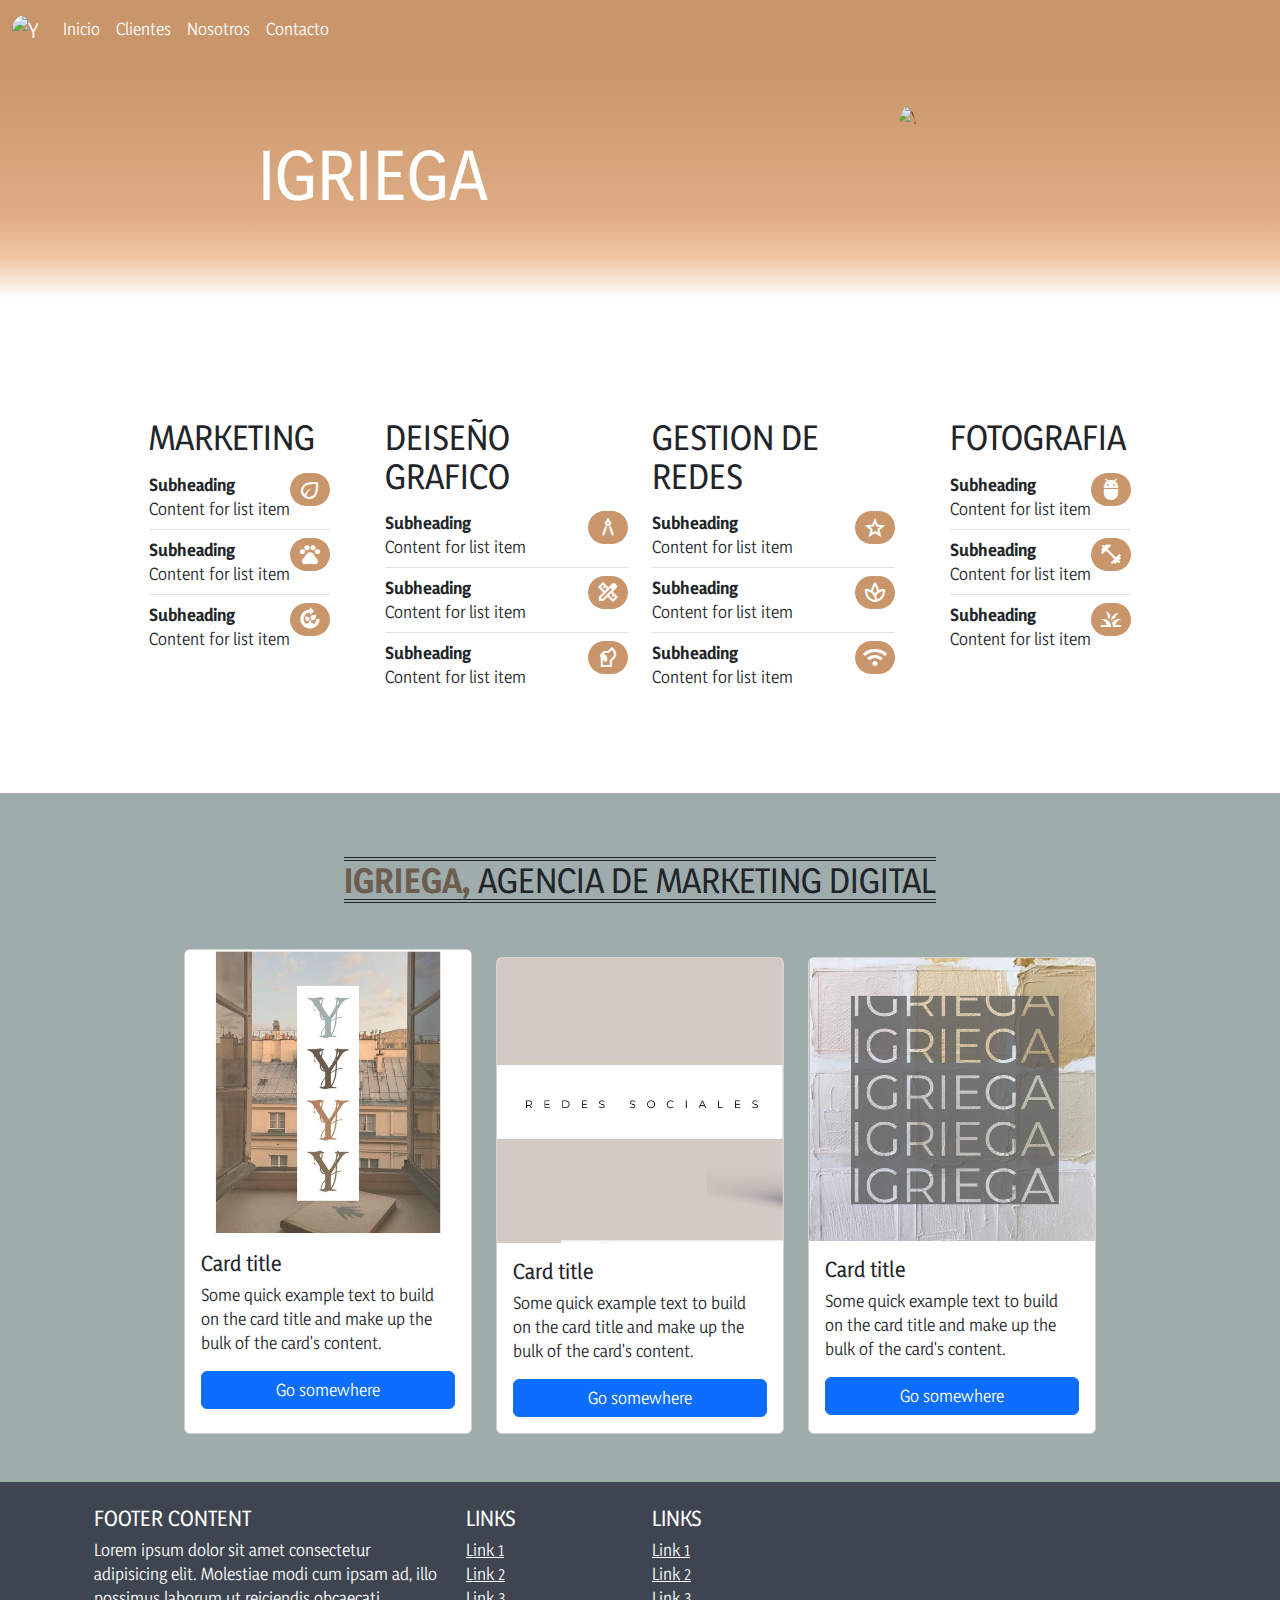
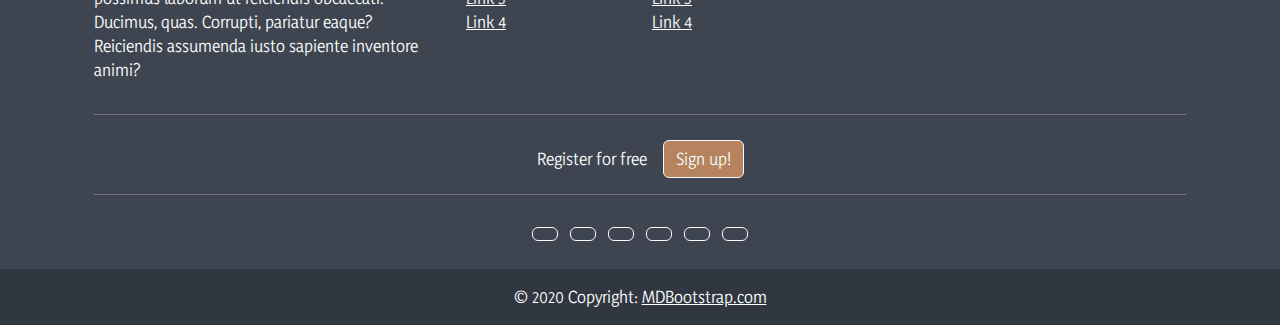
==== index.html @ b1c91dcb "wqeq" ====
<!doctype html>
<html lang="en">

<head>
  <meta charset="utf-8">
  <meta name="viewport" content="width=device-width, initial-scale=1">
  <link rel="stylesheet" href="./initialize.css">
  <link rel="stylesheet" href="./lib/bootstrap/css/bootstrap.min.css">
  <link rel="stylesheet" href="./styleDefine.css">
  <link rel="stylesheet" href="./indexStyle.css">
  <link rel="stylesheet"
    href="https://fonts.googleapis.com/css2?family=Material+Symbols+Outlined:opsz,wght,FILL,GRAD@20..48,100..700,0..1,-50..200" />
  <title>IGRIEGA</title>
</head>

<body>
  <header class="sticky-top">
    <nav class="navbar navbar-expand-lg bg-body-tertiary">
      <div class="container-fluid">
        <a class="navbar-brand" href="#">
          <img src="./assets/Logo.jpg" class="logotipo rounded-circle" alt="Y">
        </a>
        <button class="navbar-toggler" type="button" data-bs-toggle="collapse" data-bs-target="#navbarNavAltMarkup"
          aria-controls="navbarNavAltMarkup" aria-expanded="false" aria-label="Toggle navigation">
          <span class="navbar-toggler-icon"></span>
        </button>
        <div class="collapse navbar-collapse" id="navbarNavAltMarkup">
          <div class="navbar-nav">
            <a class="nav-link active" aria-current="page" href="#">Inicio</a>
            <a class="nav-link" href="index.html">Clientes</a>
            <a class="nav-link" href="#">Nosotros</a>
            <a class="nav-link" href="#">Contacto</a>
          </div>
        </div>
      </div>
    </nav>
  </header>
  <!-- 1RO -->
  <section>
    <div class="container-fluid presentacion">
      <div class="container p-5">
        <div class="row align-items-center">
          <div class="col-xl-6 col-xs-12 d-flex justify-content-center">
            <H1>IGRIEGA</H1>
          </div>
          <div class="col-xl-6 d-none d-xl-flex justify-content-center">
            <img src="./assets/Logo.jpg" class="logoPresentacion rounded-circle" alt="Y">
          </div>
        </div>
      </div>
    </div>
  </section>
  <!-- 2DO -->
  <section class="mt-5">
    <div class="container-fluid">
      <div class="container p-5">
        <div class="row">
          <div class="col-xl-3 col-md-6 col-sm-12 d-flex justify-content-center">
            <div class="row">
              <div class=" col-12 mt-4">
                <H2>MARKETING</H2>
                <ol class="list-group list-group-flush">
                  <li class="list-group-item d-flex justify-content-between align-items-start">
                    <div class=" ">
                      <div class="fw-bold">Subheading</div>
                      Content for list item
                    </div>
                    <span class="badge rounded-pill"><span class="material-symbols-outlined">
                        eco
                      </span></span>
                  </li>
                  <li class="list-group-item d-flex justify-content-between align-items-start">
                    <div class=" ">
                      <div class="fw-bold">Subheading</div>
                      Content for list item
                    </div>
                    <span class="badge rounded-pill"><span class="material-symbols-outlined">
                        pets
                      </span></span>
                  </li>
                  <li class="list-group-item d-flex justify-content-between align-items-start">
                    <div class=" ">
                      <div class="fw-bold">Subheading</div>
                      Content for list item
                    </div>
                    <span class="badge rounded-pill"><span class="material-symbols-outlined">
                        compost
                      </span></span>
                  </li>
                </ol>
              </div>
            </div>


          </div>
          <div class="col-xl-3 col-md-6 col-sm-12 d-flex justify-content-center">
            <div class="row">
              <div class=" col-12 mt-4">
                <H2>DEISEÑO GRAFICO</H2>
                <ol class="list-group list-group-flush">
                  <li class="list-group-item d-flex justify-content-between align-items-start">
                    <div class=" ">
                      <div class="fw-bold">Subheading</div>
                      Content for list item
                    </div>
                    <span class="badge rounded-pill"><span class="material-symbols-outlined">
                        architecture
                      </span></span>

                  </li>
                  <li class="list-group-item d-flex justify-content-between align-items-start">
                    <div class=" ">
                      <div class="fw-bold">Subheading</div>
                      Content for list item
                    </div>
                    <span class="badge rounded-pill"><span class="material-symbols-outlined">
                        design_services
                      </span></span>
                  </li>
                  <li class="list-group-item d-flex justify-content-between align-items-start">
                    <div class=" ">
                      <div class="fw-bold">Subheading</div>
                      Content for list item
                    </div>
                    <span class="badge rounded-pill"><span class="material-symbols-outlined">
                        sound_detection_dog_barking
                      </span></span>
                  </li>
                </ol>
              </div>
            </div>
          </div>
          <div class="col-xl-3 col-md-6 col-sm-12 d-flex justify-content-center">
            <div class="row">
              <div class=" col-12 mt-4">
                <H2>GESTION DE REDES</H2>
                <ol class="list-group list-group-flush">
                  <li class="list-group-item d-flex justify-content-between align-items-start">
                    <div class=" ">
                      <div class="fw-bold">Subheading</div>
                      Content for list item
                    </div>
                    <span class="badge rounded-pill"><span class="material-symbols-outlined">
                        star
                      </span></span>
                  </li>
                  <li class="list-group-item d-flex justify-content-between align-items-start">
                    <div class=" ">
                      <div class="fw-bold">Subheading</div>
                      Content for list item
                    </div>
                    <span class="badge rounded-pill"><span class="material-symbols-outlined">
                        spa
                      </span></span>
                  </li>
                  <li class="list-group-item d-flex justify-content-between align-items-start">
                    <div class=" ">
                      <div class="fw-bold">Subheading</div>
                      Content for list item
                    </div>
                    <span class="badge rounded-pill"><span class="material-symbols-outlined">
                        wifi
                      </span></span>
                  </li>
                </ol>
              </div>
            </div>
          </div>
          <div class="col-xl-3 col-md-6 col-sm-12 d-flex justify-content-center">
            <div class="row">
              <div class=" col-12 mt-4">
                <H2>FOTOGRAFIA</H2>
                <ol class="list-group list-group-flush">
                  <li class="list-group-item d-flex justify-content-between align-items-start">
                    <div class=" ">
                      <div class="fw-bold">Subheading</div>
                      Content for list item
                    </div>
                    <span class="badge rounded-pill"><span class="material-symbols-outlined">
                        adb
                      </span></span>
                  </li>
                  <li class="list-group-item d-flex justify-content-between align-items-start">
                    <div class=" ">
                      <div class="fw-bold">Subheading</div>
                      Content for list item
                    </div>
                    <span class="badge rounded-pill"><span class="material-symbols-outlined">
                        fitness_center
                      </span></span>
                  </li>
                  <li class="list-group-item d-flex justify-content-between align-items-start">
                    <div class=" ">
                      <div class="fw-bold">Subheading</div>
                      Content for list item
                    </div>
                    <span class="badge rounded-pill"><span class="material-symbols-outlined">
                        grass
                      </span></span>
                  </li>
                </ol>
              </div>
            </div>
          </div>
        </div>
      </div>
    </div>
  </section>
  <!-- 3RO -->
  <section>
    <div class="container-fluid datos mt-5">
      <div class="container p-5">
        <div class="row align-items-center">
          <div class="p-3 subTitulo">
            <div class="row">
              <div class="col-xl-12 d-flex justify-content-center">
                <h2><span style="color: #6d5d50; font-weight:bolder">IGRIEGA, </span> AGENCIA DE MARKETING DIGITAL</h2>
              </div>
            </div>
          </div>
          <div class="col-12 d-flex justify-content-center">
            <div class="row">
              <div class="col-xl-4 col-sm-6 col-xs-12 d-flex justify-content-center">
                <div class="card" style="width: 18rem;">
                  <img src="./assets/img1.jpeg" class="card-img-top" alt="...">
                  <div class="card-body">
                    <h5 class="card-title">Card title</h5>
                    <p class="card-text">Some quick example text to build on the card title and make up the bulk of the card's content.</p>
                    <a href="#" class="btn btn-primary d-block">Go somewhere</a>
                  </div>
                </div>
              </div>
  
              <div class="col-xl-4 col-sm-6 col-xs-12 mt-2 d-flex justify-content-center">
                <div class="card" style="width: 18rem;">
                  <img src="./assets/img2.jpeg" class="card-img-top" alt="...">
                  <div class="card-body">
                    <h5 class="card-title">Card title</h5>
                    <p class="card-text">Some quick example text to build on the card title and make up the bulk of the card's content.</p>
                    <a href="#" class="btn btn-primary d-block">Go somewhere</a>
                  </div>
                </div>
              </div>
  
              <div class="col-xl-4 col-sm-6 col-xs-12 mt-2 d-flex justify-content-center">
                <div class="card" style="width: 18rem;">
                  <img src="./assets/img3.jpeg" class="card-img-top" alt="...">
                  <div class="card-body">
                    <h5 class="card-title">Card title</h5>
                    <p class="card-text">Some quick example text to build on the card title and make up the bulk of the card's content.</p>
                    <a href="#" class="btn btn-primary d-block">Go somewhere</a>
                  </div>
                </div>
              </div>
            </div>
          </div>
        </div>
      </div>
    </div>
  </section>
  <footer
          class="text-center text-lg-start text-white"
          style="background-color: #3e4551"
          >
    <!-- Grid container -->
    <div class="container p-4 pb-0">
      <!-- Section: Links -->
      <section class="">
        <!--Grid row-->
        <div class="row">
          <!--Grid column-->
          <div class="col-lg-4 col-md-6 mb-4 mb-md-0">
            <h5 class="text-uppercase">FOOTER CONTENT</h5>

            <p>
              Lorem ipsum dolor sit amet consectetur adipisicing elit.
              Molestiae modi cum ipsam ad, illo possimus laborum ut
              reiciendis obcaecati. Ducimus, quas. Corrupti, pariatur eaque?
              Reiciendis assumenda iusto sapiente inventore animi?
            </p>
          </div>

          <!--Grid column-->
          <div class="col-lg-2 col-md-6 mb-4 mb-md-0">
            <h5 class="text-uppercase">Links</h5>

            <ul class="list-unstyled mb-0">
              <li>
                <a href="#!" class="text-white">Link 1</a>
              </li>
              <li>
                <a href="#!" class="text-white">Link 2</a>
              </li>
              <li>
                <a href="#!" class="text-white">Link 3</a>
              </li>
              <li>
                <a href="#!" class="text-white">Link 4</a>
              </li>
            </ul>
          </div>
          <!--Grid column-->

          <!--Grid column-->
          <div class="col-lg-2 col-md-6 mb-4 mb-md-0">
            <h5 class="text-uppercase">Links</h5>

            <ul class="list-unstyled mb-0">
              <li>
                <a href="#!" class="text-white">Link 1</a>
              </li>
              <li>
                <a href="#!" class="text-white">Link 2</a>
              </li>
              <li>
                <a href="#!" class="text-white">Link 3</a>
              </li>
              <li>
                <a href="#!" class="text-white">Link 4</a>
              </li>
            </ul>
          </div>
          <!--Grid column-->
        </div>
        <!--Grid row-->
      </section>
      <!-- Section: Links -->

      <hr class="mb-4" />

      <!-- Section: CTA -->
      <section class="">
        <p class="d-flex justify-content-center align-items-center">
          <span class="me-3">Register for free</span>
          <button type="button" class="btn btn-outline-light btn-rounded">
            Sign up!
          </button>
        </p>
      </section>
      <!-- Section: CTA -->

      <hr class="mb-4" />

      <!-- Section: Social media -->
      <section class="mb-4 text-center">
        <!-- Facebook -->
        <a
           class="btn btn-outline-light btn-floating m-1"
           href="#!"
           role="button"
           ><i class="fab fa-facebook-f"></i
          ></a>

        <!-- Twitter -->
        <a
           class="btn btn-outline-light btn-floating m-1"
           href="#!"
           role="button"
           ><i class="fab fa-twitter"></i
          ></a>

        <!-- Google -->
        <a
           class="btn btn-outline-light btn-floating m-1"
           href="#!"
           role="button"
           ><i class="fab fa-google"></i
          ></a>

        <!-- Instagram -->
        <a
           class="btn btn-outline-light btn-floating m-1"
           href="#!"
           role="button"
           ><i class="fab fa-instagram"></i
          ></a>

        <!-- Linkedin -->
        <a
           class="btn btn-outline-light btn-floating m-1"
           href="#!"
           role="button"
           ><i class="fab fa-linkedin-in"></i
          ></a>

        <!-- Github -->
        <a
           class="btn btn-outline-light btn-floating m-1"
           href="#!"
           role="button"
           ><i class="fab fa-github"></i
          ></a>
      </section>
      <!-- Section: Social media -->
    </div>
    <!-- Grid container -->

    <!-- Copyright -->
    <div
         class="text-center p-3"
         style="background-color: rgba(0, 0, 0, 0.2)"
         >
      © 2020 Copyright:
      <a class="text-white" href="https://mdbootstrap.com/"
         >MDBootstrap.com</a
        >
    </div>
    <!-- Copyright -->
  </footer>

  <script src="./lib/bootstrap/js/bootstrap.min.js"></script>
</body>

</html>
---- initialize.css ----
/*
 * ----------------------
 * INITIALIZE
 * ----------------------
 */

/*!
 * Initialize.css (v1.3.1) is a complete and customizable collection of CSS best practices based on Normalize.css and HTML5 Boilerplate.
 * http://jeroenoomsnl.github.io/initialize-css
 *
 * HTML5 Boilerplate: https://github.com/h5bp/html5-boilerplate
 * Normalize.css: http://github.com/necolas/normalize.css
 */
/* ==========================================================================
   General
   ========================================================================== */
/**
 * 1. Set default font family to $initialize-font-family (default: sans-serif)
 * 2. Prevent iOS and IE text size adjust after device orientation change,
 *    without disabling user zoom
 * 3. Configurable defaults
 */
 html {
    -moz-box-sizing: border-box;
         box-sizing: border-box;
    font-family: sans-serif;
    /* 1 */
    line-height: 1.4;
    /* 3 */
    font-size: 1em;
    /* 3 */
    -ms-text-size-adjust: 100%;
    /* 2 */
    -webkit-text-size-adjust: 100%;
    /* 2 */
  }
  
  /*
   * Remove default margin
   */
  body {
    margin: 0;
  }
  
  /*
   * Inheriting box-sizing
   * https://css-tricks.com/inheriting-box-sizing-probably-slightly-better-best-practice/
   */
  *, *:before, *:after {
    -moz-box-sizing: inherit;
         box-sizing: inherit;
  }
  
  /* ==========================================================================
     HTML5 display defenitions
     ========================================================================== */
  /*
   * Correct `block` display not defined for any HTML5 element in IE 8/9.
   * Correct `block` display not defined for `details` or `summary` in IE 10/11
   * and Firefox.
   * Correct `block` display not defined for `main` in IE 11.
   */
  details,
  main,
  summary {
    display: block;
  }
  
  /*
   * 1. Correct `inline-block` display not defined in IE 8/9.
   * 2. Normalize vertical alignment of `progress` in Chrome, Firefox, and Opera.
   */
  audio,
  canvas,
  progress,
  video {
    vertical-align: baseline;
    /* 2 */
  }
  
  /*
   * Prevent modern browsers from displaying `audio` without controls.
   * Remove excess height in iOS 5 devices.
   */
  audio:not([controls]) {
    display: none;
    height: 0;
  }
  
  /*
   * Address `[hidden]` styling not present in IE 8/9/10.
   * Hide the `template` element in IE 8/9/10/11, Safari, and Firefox < 22.
   */
  [hidden],
  template {
    display: none;
  }
  
  /* ==========================================================================
     Links
     ========================================================================== */
  /*
   * Remove the gray background color from active links in IE 10.
   */
  /*
   * Improve readability of focused elements when they are also in an
   * active/hover state.
   */
  a:active,
  a:hover {
    outline: 0;
  }
  
  /* ==========================================================================
     Text-level semantics
     ========================================================================== */
  /*
   * Address inconsistent styling of `abbr[title]`.
   * 1. Correct styling in Firefox 39 and Opera 12.
   * 2. Correct missing styling in Chrome, Edge, IE, Opera, and Safari.
   */
  abbr[title] {
    border-bottom: none;
    /* 1 */
    text-decoration: underline;
    /* 2 */
    text-decoration: underline dotted;
    /* 2 */
  }
  
  /*
   * Address inconsistent styling of b and strong.
   * 1. Correct duplicate application of `bolder` in Safari 6.0.2.
   * 2. Correct style set to `bold` in Edge 12+, Safari 6.2+, and Chrome 18+.
   */
  b,
  strong {
    font-weight: inherit;
    /* 1 */
  }
  
  b,
  strong {
    font-weight: bolder;
    /* 2 */
  }
  
  /*
   * Address styling not present in Safari and Chrome.
   */
  dfn {
    font-style: italic;
  }
  
  /*
   * Address variable `h1` font-size and margin within `section` and `article`
   * contexts in Firefox 4+, Safari, and Chrome.
   */
  h1 {
    font-size: 2em;
    margin: 0.67em 0;
  }
  
  /*
   * Address inconsistent and variable font size in all browsers.
   */
  small {
    font-size: 80%;
  }
  
  /*
   * Prevent `sub` and `sup` affecting `line-height` in all browsers.
   */
  sub,
  sup {
    font-size: 75%;
    line-height: 0;
    position: relative;
    vertical-align: baseline;
  }
  
  sup {
    top: -0.5em;
  }
  
  sub {
    bottom: -0.25em;
  }
  
  /* ==========================================================================
     Embedded content
     ========================================================================== */
  /*
   * Correct overflow not hidden in IE 9/10/11.
   */
  svg:not(:root) {
    overflow: hidden;
  }
  
  /* ==========================================================================
     Grouping content
     ========================================================================== */
  /*
   * Address margin not present in IE 8/9 and Safari.
   */
  figure {
    margin: 1em 40px;
  }
  
  /*
   * Address inconsistent styling of `hr`.
   * 1. Correct `box-sizing` set to `border-box` in Firefox.
   * 2. Correct `overflow` set to `hidden` in IE 8/9/10/11 and Edge 12.
   */
  hr {
    -moz-box-sizing: content-box;
         box-sizing: content-box;
    /* 1 */
    height: 0;
    /* 1 */
    overflow: visible;
    /* 2 */
  }
  
  /*
   * Contain overflow in all browsers.
   */
  pre {
    overflow: auto;
  }
  
  /*
   * 1. Correct inheritance and scaling of font-size for preformatted text.
   * 2. Address odd `em`-unit font size rendering in all browsers.
   */
  code,
  kbd,
  pre,
  samp {
    font-family: monospace, monospace;
    /* 1 */
    font-size: 1em;
    /* 2 */
  }
  
  /* ==========================================================================
     Forms
     ========================================================================== */
  /*
   * Known limitation: by default, Chrome and Safari on OS X allow very limited
   * styling of `select`, unless a `border` property is set.
   */
  /*
   * 1. Correct font properties not being inherited.
   * 2. Address margins set differently in Firefox 4+, Safari, and Chrome.
   */
  button,
  input,
  optgroup,
  select,
  textarea {
    font: inherit;
    /* 1 */
    margin: 0;
    /* 2 */
  }
  
  /*
   * Address `overflow` set to `hidden` in IE 8/9/10/11.
   */
  button {
    overflow: visible;
  }
  
  /*
   * Address inconsistent `text-transform` inheritance for `button` and `select`.
   * All other form control elements do not inherit `text-transform` values.
   * Correct `button` style inheritance in Firefox, IE 8/9/10/11, and Opera.
   * Correct `select` style inheritance in Firefox.
   */
  button,
  select {
    text-transform: none;
  }
  
  /*
   * 1. Avoid the WebKit bug in Android 4.0.* where (2) destroys native `audio`
   *    and `video` controls.
   * 2. Correct inability to style clickable `input` types in iOS.
   * 3. Improve usability and consistency of cursor style between image-type
   *    `input` and others.
   */
  button,
  html input[type="button"],
  input[type="reset"],
  input[type="submit"] {
    -webkit-appearance: button;
    /* 2 */
    cursor: pointer;
    /* 3 */
  }
  
  /*
   * Re-set default cursor for disabled elements.
   */
  button[disabled],
  html input[disabled] {
    cursor: default;
  }
  
  /*
   * Remove inner padding and border in Firefox 4+.
   */
  button::-moz-focus-inner,
  input::-moz-focus-inner {
    border: 0;
    padding: 0;
  }
  
  /*
   * Restore focus style in Firefox 4+ (unset by a rule above)
   */
  button:-moz-focusring,
  input:-moz-focusring {
    outline: 1px dotted ButtonText;
  }
  
  /*
   * Address Firefox 4+ setting `line-height` on `input` using `!important` in
   * the UA stylesheet.
   */
  input {
    line-height: normal;
  }
  
  /*
   * Fix the cursor style for Chrome's increment/decrement buttons. For certain
   * `font-size` values of the `input`, it causes the cursor style of the
   * decrement button to change from `default` to `text`.
   */
  input[type="number"]::-webkit-inner-spin-button,
  input[type="number"]::-webkit-outer-spin-button {
    height: auto;
  }
  
  /*
   * Address `appearance` set to `searchfield` in Safari and Chrome.
   */
  input[type="search"] {
    -webkit-appearance: textfield;
  }
  
  /*
   * Remove inner padding and search cancel button in Safari and Chrome on OS X.
   * Safari (but not Chrome) clips the cancel button when the search input has
   * padding (and `textfield` appearance).
   */
  input[type="search"]::-webkit-search-cancel-button,
  input[type="search"]::-webkit-search-decoration {
    -webkit-appearance: none;
  }
  
  /*
   * Define consistent border, margin, and padding.
   */
  fieldset {
    border: 1px solid #c0c0c0;
    margin: 0 2px;
    padding: 0.35em 0.625em 0.75em;
  }
  
  /*
   * 1. Correct `color` not being inherited in IE 8/9/10/11.
   * 2. Remove padding so people aren't caught out if they zero out fieldsets.
   */
  legend {
    border: 0;
    /* 1 */
    padding: 0;
    /* 2 */
  }
  
  /*
   * Remove default vertical scrollbar in IE 8/9/10/11.
   */
  textarea {
    overflow: auto;
  }
  
  /*
   * Restore font weight (unset by a rule above).
   * NOTE: the default cannot safely be changed in Chrome and Safari on OS X.
   */
  optgroup {
    font-weight: bold;
  }
  
  /* ==========================================================================
     HTML5 Boilerplate optimizations 
     ========================================================================== */
  /*
   * Remove text-shadow in selection highlight:
   * https://twitter.com/miketaylr/status/12228805301
   *
   * These selection rule sets have to be separate.
   * Customize the background color to match your design.
   */
  ::-moz-selection {
    background: #b3d4fc;
    text-shadow: none;
  }
  ::selection {
    background: #b3d4fc;
    text-shadow: none;
  }
  
  /*
   * A better looking default horizontal rule
   */
  hr {
    display: block;
    height: 1px;
    border: 0;
    border-top: 1px solid #ccc;
    margin: 1em 0;
    padding: 0;
  }
  
  /*
   * Remove the gap between audio, canvas, iframes,
   * images, videos and the bottom of their containers:
   * https://github.com/h5bp/html5-boilerplate/issues/440
   */
  audio,
  canvas,
  iframe,
  img,
  svg,
  video {
    vertical-align: middle;
  }
  
  /*
   * Remove default fieldset styles.
   */
  fieldset {
    border: 0;
    margin: 0;
    padding: 0;
  }
  
  /*
   * Allow only vertical resizing of textareas.
   */
  textarea {
    resize: vertical;
  }
  
  /* ==========================================================================
     Optional configurations
     ========================================================================== */
  /*
   * Headings
   */
  /*
   * Block elements
   */
  /* ==========================================================================
     Print styles
     ========================================================================== */
---- styleDefine.css ----
:root {
    /* PALETA DE COLORES */
    --first: #b5835e;
    --second: #9eacac;
    --third: #6d5d50;
    --fourth: #00190e;
    --fifth: #b5835e;
}

html, body{
    /* background-image: linear-gradient(to right top, #b5835e, #b89173, #d3b69f, #ddccbe, #f1c6a5);
    width: auto;
    height: auto; */
    font-family: customFonts;
}

button, .btn-success{
    background-color: var(--first) !important;
}

.glass-card{
    background: rgba(255, 255, 255, 0.17);
    border-radius: 16px;
    box-shadow: 0 4px 30px rgba(0, 0, 0, 0.1);
    backdrop-filter: blur(4.9px);
    -webkit-backdrop-filter: blur(4.9px);
    border: 1px solid rgba(255, 255, 255, 0.1);
}

.glass-card:hover{
    background: rgba(255, 255, 255, 0.432);
    transition: 1000ms;
}

@font-face {
    font-family: customFonts;
    src: url(font/Yaldevi-VariableFont_wght.ttf);
}
.bg-body-tertiary{
    background-color: #c9956a !important;
}

.navbar-nav, a{
    color: #FFFF !important;
}
---- indexStyle.css ----
.logotipo{
    width: auto;
    height: 3rem;
}

.logoPresentacion{
    width: auto;
    height: 9rem;
}

.presentacion{
    background-image: linear-gradient(to bottom, #c9956a, #ce9b70, #d4a177, #d9a77d, #dfad84,#f0c7a5,#ffff);
    width: auto;
    height: auto;
}

.badge{
    background-color: #c9956a !important;
}

h1{
    color: white;
    font-size: 4rem;
}

.list-group-item{
    padding-left: 0px;
    padding-right: 0px;
}

.datos{
    background-color: #9eacac;
}

footer{
    background-color: #000000;
}

.subTitulo h2{
    text-transform: uppercase;
    margin-bottom: 30px;
    border-top: double 4px;
    border-bottom: double 4px;
}
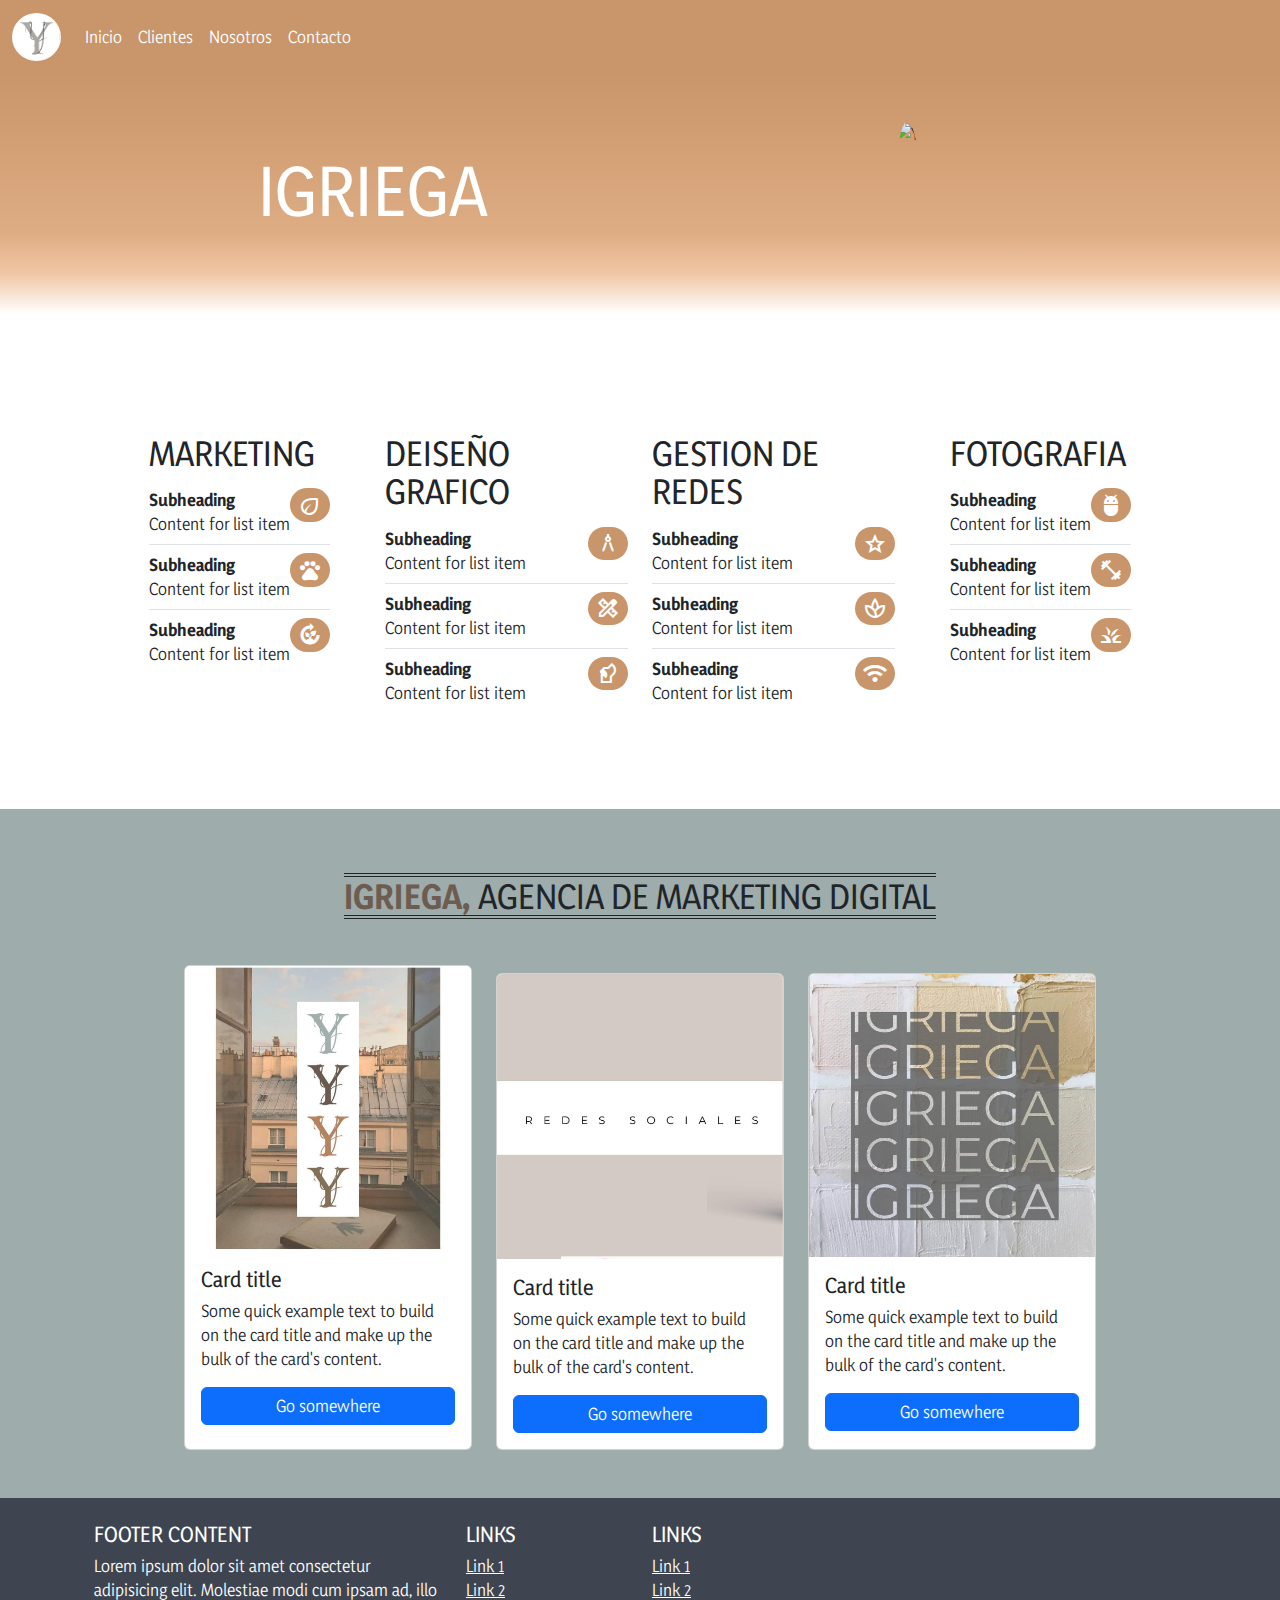
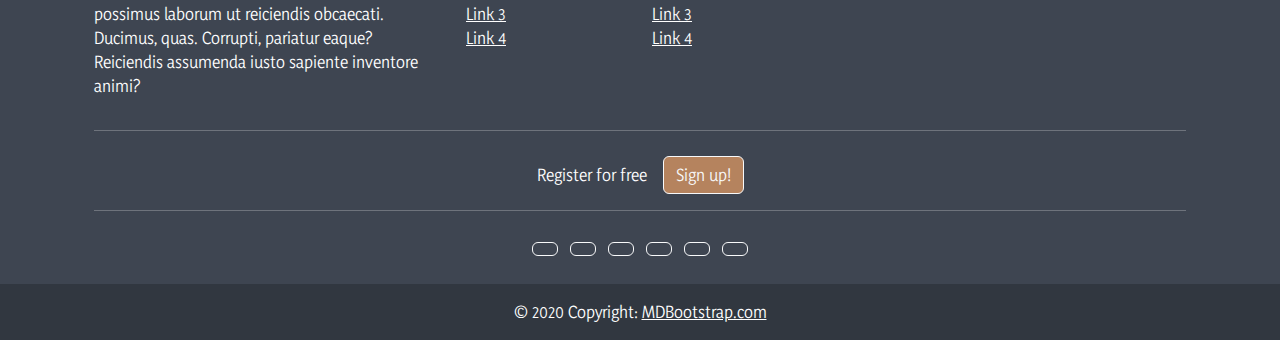
==== commit a228b3ab: "fix" ====
--- a/index.html
+++ b/index.html
@@ -18,7 +18,7 @@
     <nav class="navbar navbar-expand-lg bg-body-tertiary">
       <div class="container-fluid">
         <a class="navbar-brand" href="#">
-          <img src="./assets/Logo.jpg" class="logotipo rounded-circle" alt="Y">
+          <img src="./assets/logo.jpg" class="logotipo rounded-circle" alt="Y">
         </a>
         <button class="navbar-toggler" type="button" data-bs-toggle="collapse" data-bs-target="#navbarNavAltMarkup"
           aria-controls="navbarNavAltMarkup" aria-expanded="false" aria-label="Toggle navigation">
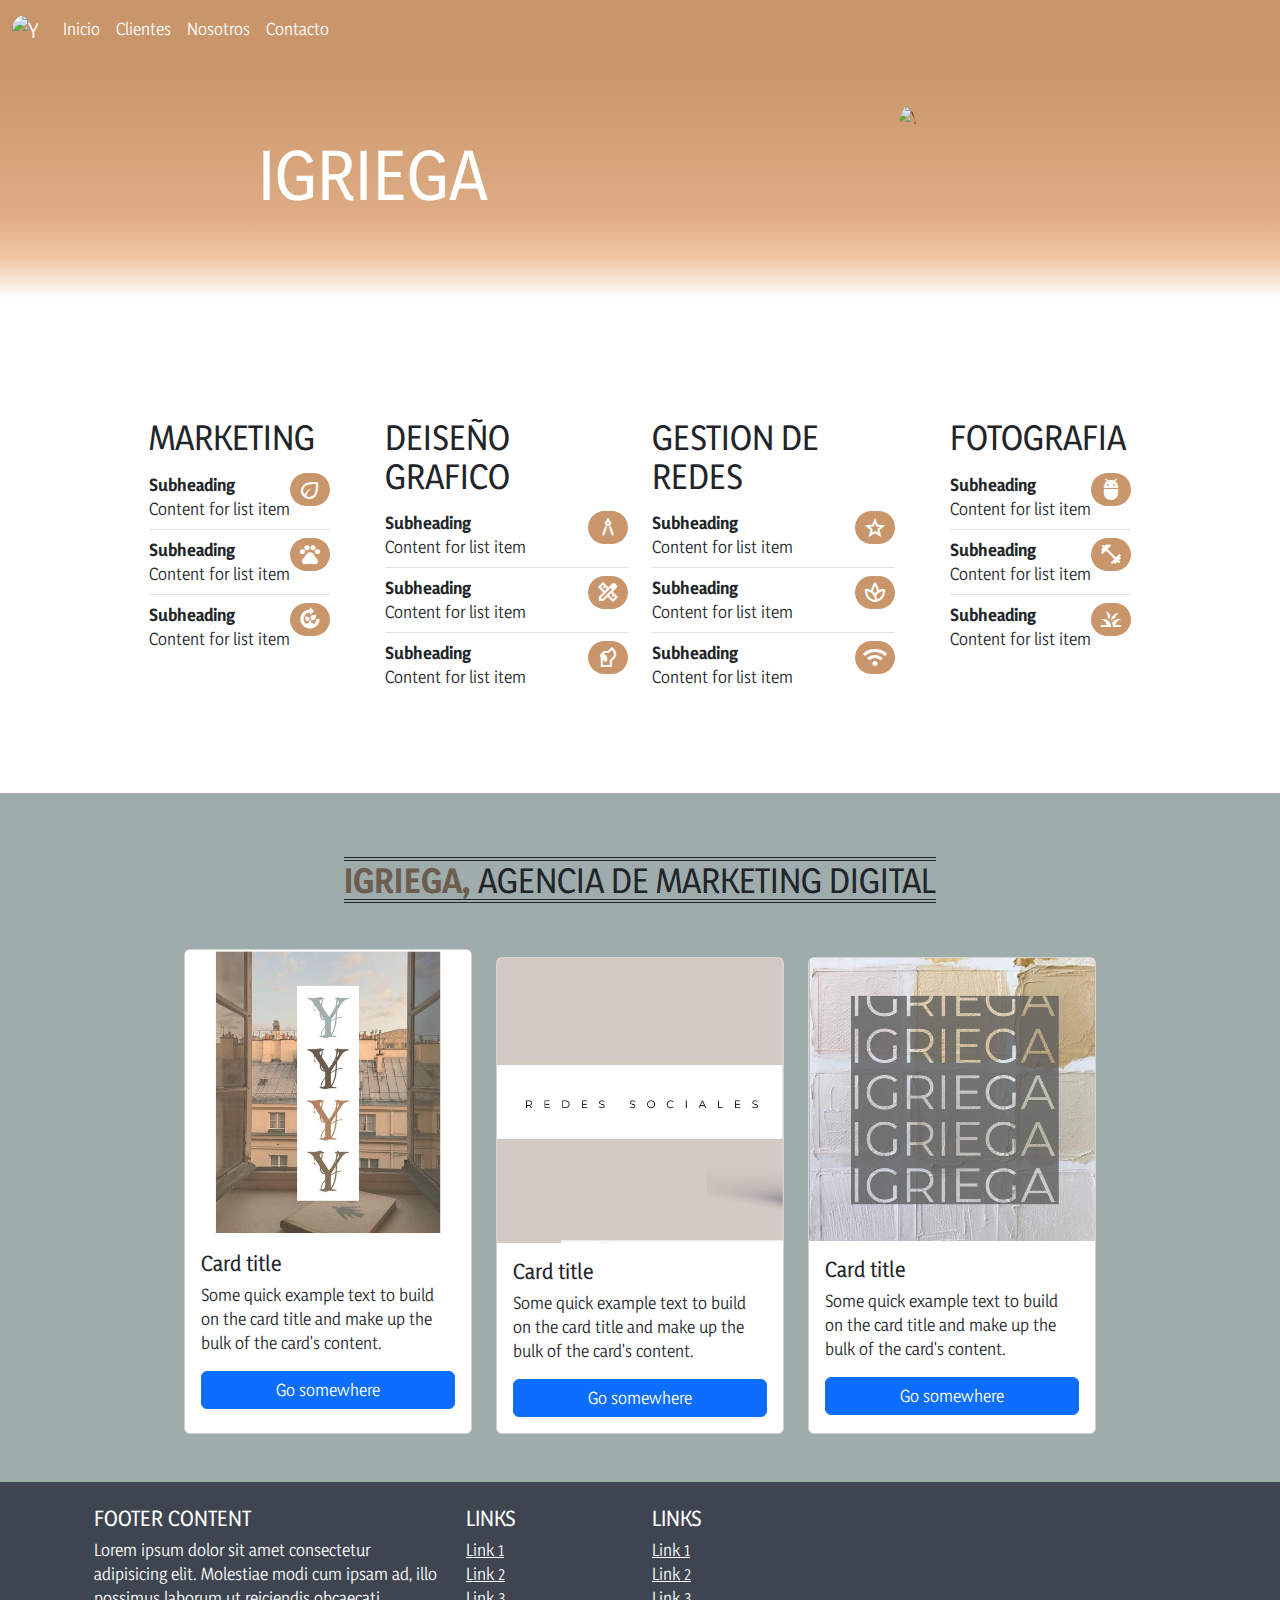
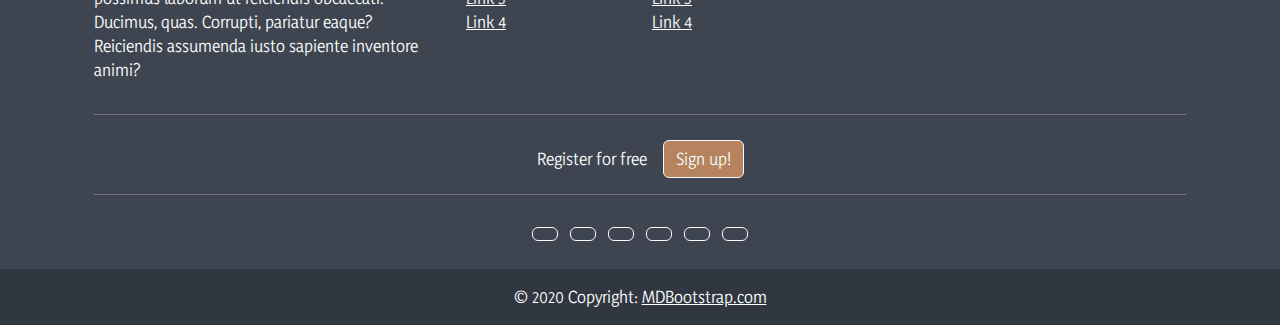
==== commit 646330a0: "fix2" ====
--- a/index.html
+++ b/index.html
@@ -18,7 +18,7 @@
     <nav class="navbar navbar-expand-lg bg-body-tertiary">
       <div class="container-fluid">
         <a class="navbar-brand" href="#">
-          <img src="./assets/logo.jpg" class="logotipo rounded-circle" alt="Y">
+          <img src="./assets/Logo.jpg" class="logotipo rounded-circle" alt="Y">
         </a>
         <button class="navbar-toggler" type="button" data-bs-toggle="collapse" data-bs-target="#navbarNavAltMarkup"
           aria-controls="navbarNavAltMarkup" aria-expanded="false" aria-label="Toggle navigation">
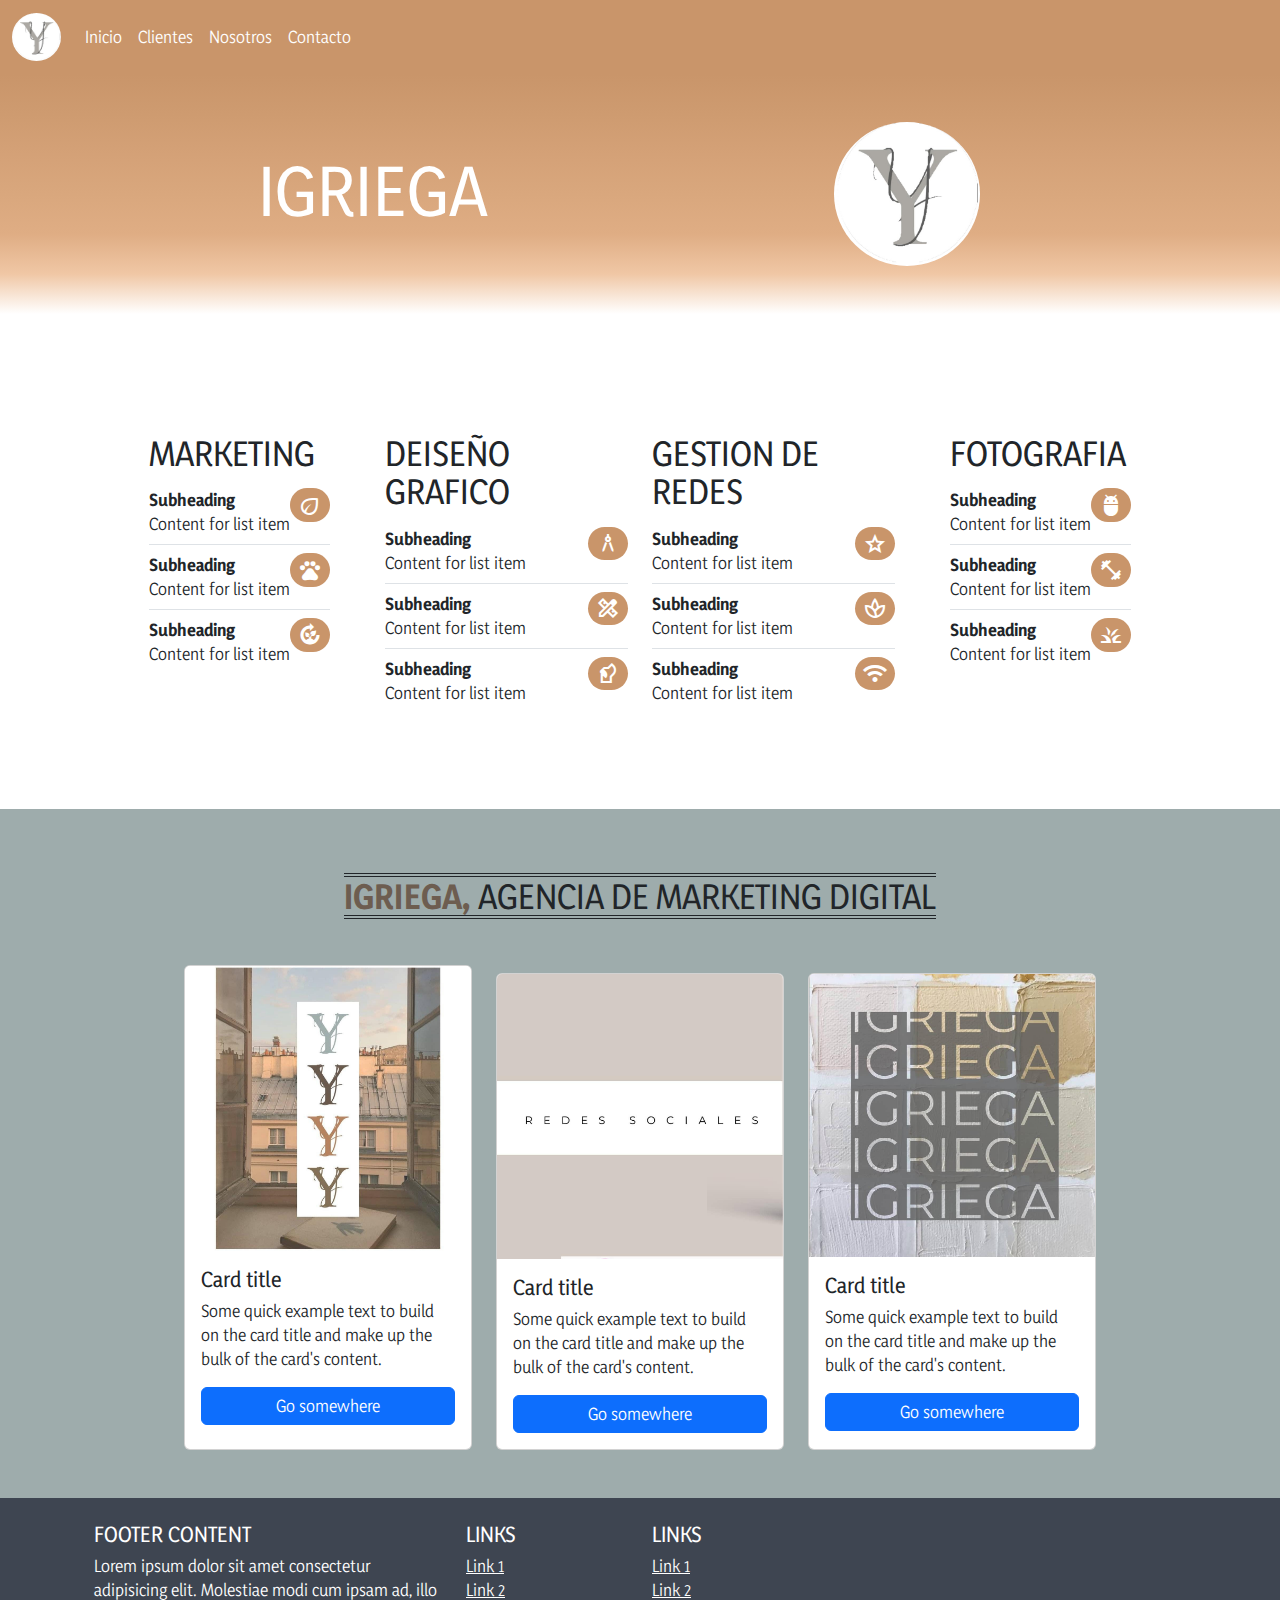
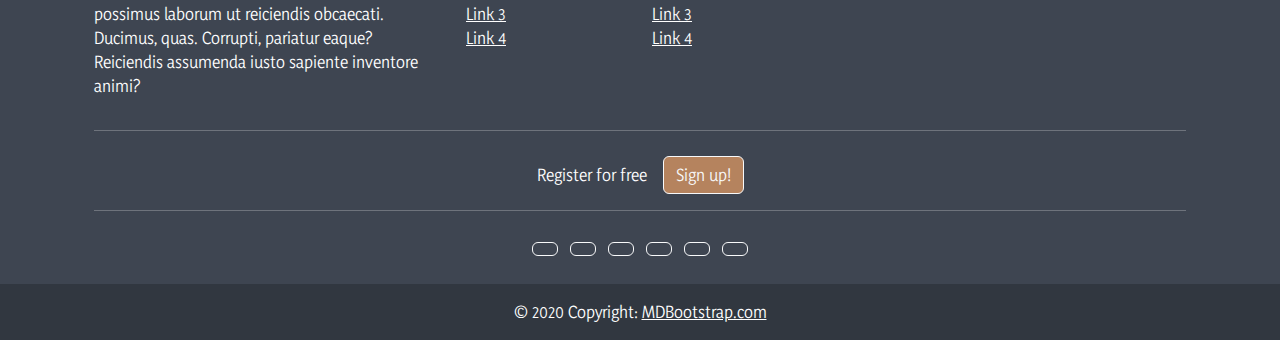
==== commit f207c15d: "fix3" ====
--- a/index.html
+++ b/index.html
@@ -18,7 +18,7 @@
     <nav class="navbar navbar-expand-lg bg-body-tertiary">
       <div class="container-fluid">
         <a class="navbar-brand" href="#">
-          <img src="./assets/Logo.jpg" class="logotipo rounded-circle" alt="Y">
+          <img src="./logo.jpg" class="logotipo rounded-circle" alt="Y">
         </a>
         <button class="navbar-toggler" type="button" data-bs-toggle="collapse" data-bs-target="#navbarNavAltMarkup"
           aria-controls="navbarNavAltMarkup" aria-expanded="false" aria-label="Toggle navigation">
@@ -44,7 +44,7 @@
             <H1>IGRIEGA</H1>
           </div>
           <div class="col-xl-6 d-none d-xl-flex justify-content-center">
-            <img src="./assets/Logo.jpg" class="logoPresentacion rounded-circle" alt="Y">
+            <img src="./logo.jpg" class="logoPresentacion rounded-circle" alt="Y">
           </div>
         </div>
       </div>
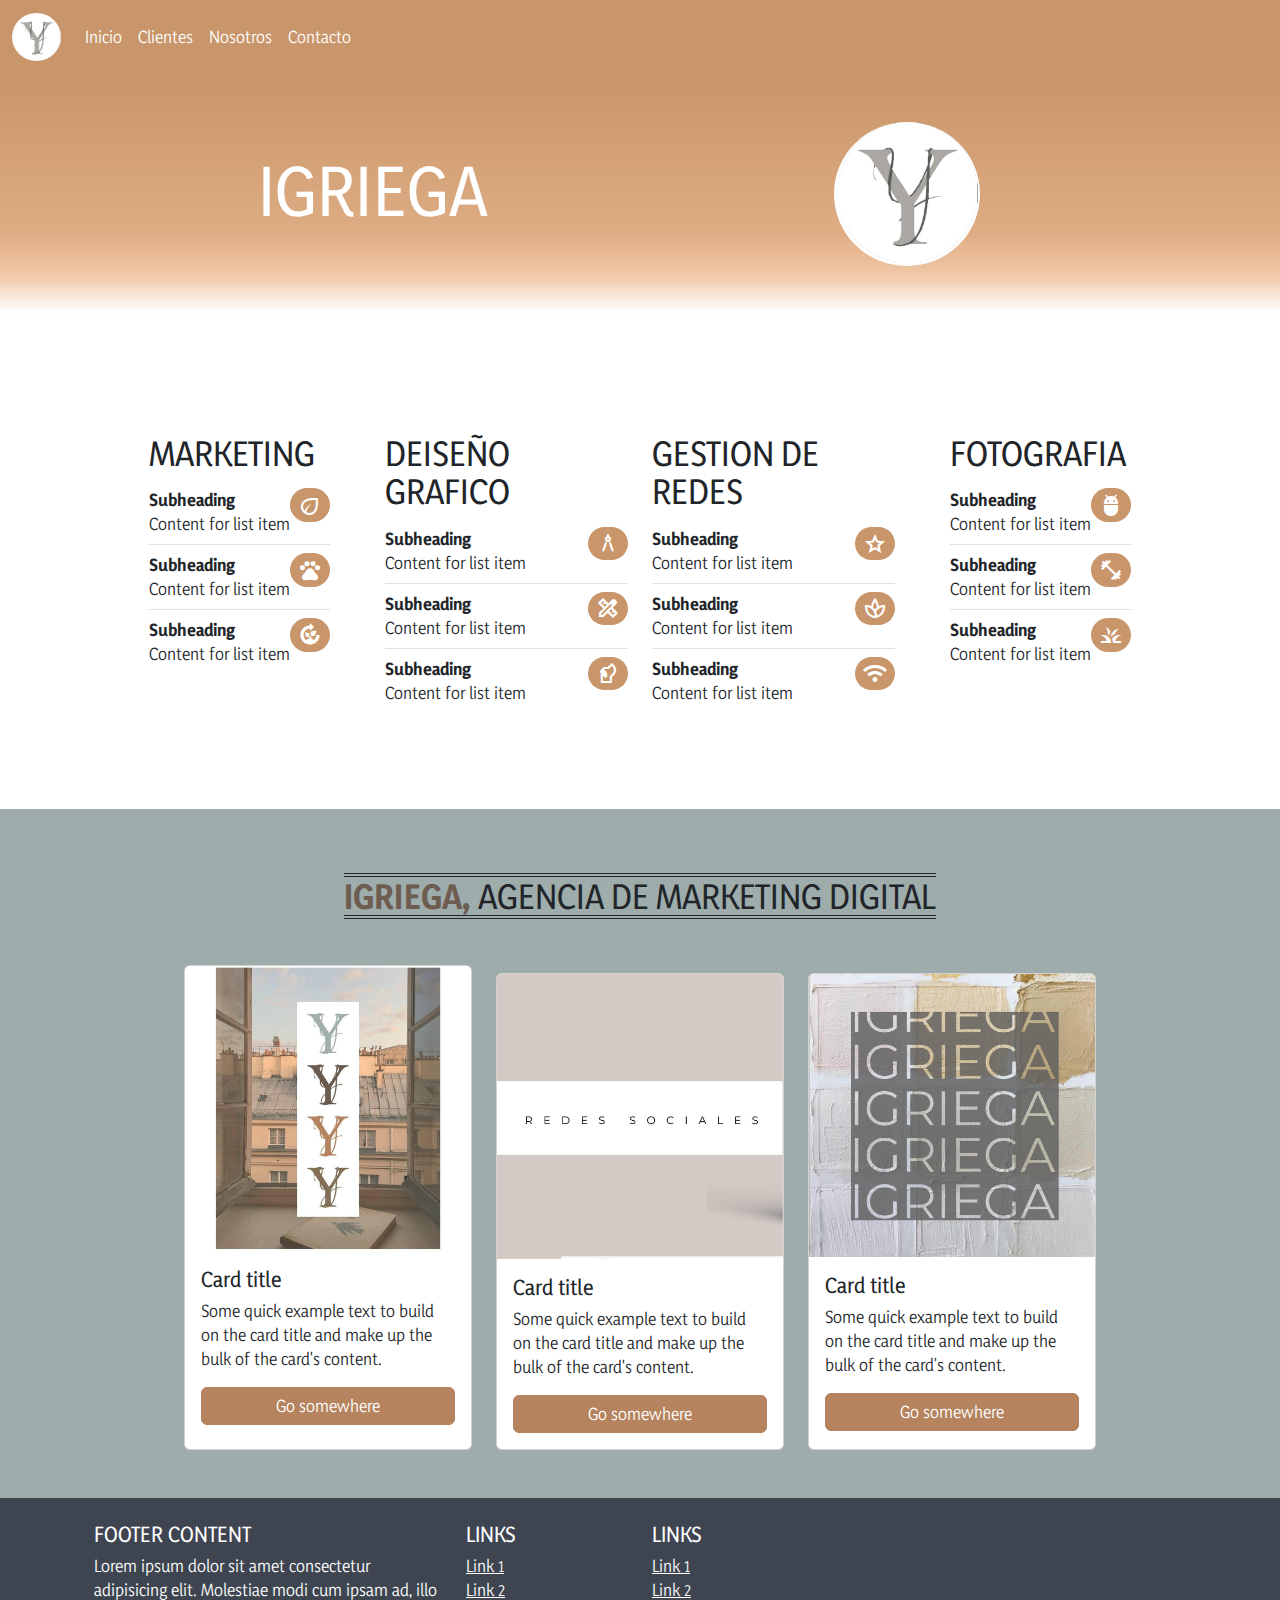
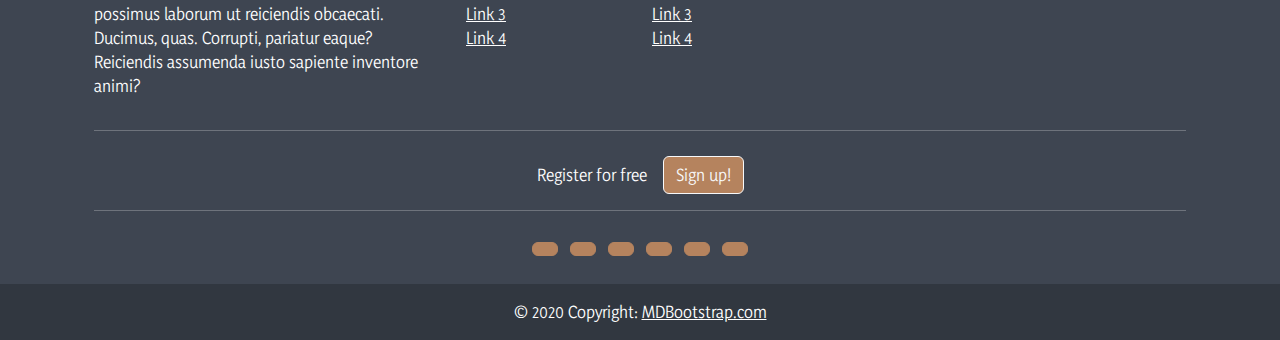
==== commit b89bbc8b: "fix" ====
--- a/index.html
+++ b/index.html
@@ -17,7 +17,7 @@
   <header class="sticky-top">
     <nav class="navbar navbar-expand-lg bg-body-tertiary">
       <div class="container-fluid">
-        <a class="navbar-brand" href="#">
+        <a class="navbar-brand" href="index.html">
           <img src="./logo.jpg" class="logotipo rounded-circle" alt="Y">
         </a>
         <button class="navbar-toggler" type="button" data-bs-toggle="collapse" data-bs-target="#navbarNavAltMarkup"
@@ -26,10 +26,10 @@
         </button>
         <div class="collapse navbar-collapse" id="navbarNavAltMarkup">
           <div class="navbar-nav">
-            <a class="nav-link active" aria-current="page" href="#">Inicio</a>
-            <a class="nav-link" href="index.html">Clientes</a>
-            <a class="nav-link" href="#">Nosotros</a>
-            <a class="nav-link" href="#">Contacto</a>
+            <a class="nav-link active" aria-current="page" href="index.html">Inicio</a>
+            <a class="nav-link" href="clientes.html">Clientes</a>
+            <a class="nav-link" href="nosotros.html">Nosotros</a>
+            <a class="nav-link" href="contacto.html">Contacto</a>
           </div>
         </div>
       </div>
--- a/styleDefine.css
+++ b/styleDefine.css
@@ -8,9 +8,6 @@
 }
 
 html, body{
-    /* background-image: linear-gradient(to right top, #b5835e, #b89173, #d3b69f, #ddccbe, #f1c6a5);
-    width: auto;
-    height: auto; */
     font-family: customFonts;
 }
 
@@ -18,18 +15,21 @@
     background-color: var(--first) !important;
 }
 
-.glass-card{
-    background: rgba(255, 255, 255, 0.17);
-    border-radius: 16px;
-    box-shadow: 0 4px 30px rgba(0, 0, 0, 0.1);
-    backdrop-filter: blur(4.9px);
-    -webkit-backdrop-filter: blur(4.9px);
-    border: 1px solid rgba(255, 255, 255, 0.1);
-}
-
-.glass-card:hover{
-    background: rgba(255, 255, 255, 0.432);
-    transition: 1000ms;
+a, .btn-primary{
+    --bs-btn-color: #fff;
+    --bs-btn-bg: var(--first) !important;;
+    --bs-btn-border-color: var(--first) !important;;
+    --bs-btn-hover-color: #fff;
+    --bs-btn-hover-bg: var(--first) !important;;
+    --bs-btn-hover-border-color: var(--first) !important;;
+    --bs-btn-focus-shadow-rgb: 49,132,253;
+    --bs-btn-active-color: #fff;
+    --bs-btn-active-bg: var(--first) !important;;
+    --bs-btn-active-border-color: var(--first) !important;;
+    --bs-btn-active-shadow: inset 0 3px 5px rgba(0, 0, 0, 0.125);
+    --bs-btn-disabled-color: #fff;
+    --bs-btn-disabled-bg: var(--first) !important;;
+    --bs-btn-disabled-border-color: var(--first) !important;;
 }
 
 @font-face {
@@ -42,4 +42,9 @@
 
 .navbar-nav, a{
     color: #FFFF !important;
+}
+
+.logotipo{
+    width: auto;
+    height: 3rem;
 }--- a/indexStyle.css
+++ b/indexStyle.css
@@ -1,8 +1,3 @@
-.logotipo{
-    width: auto;
-    height: 3rem;
-}
-
 .logoPresentacion{
     width: auto;
     height: 9rem;
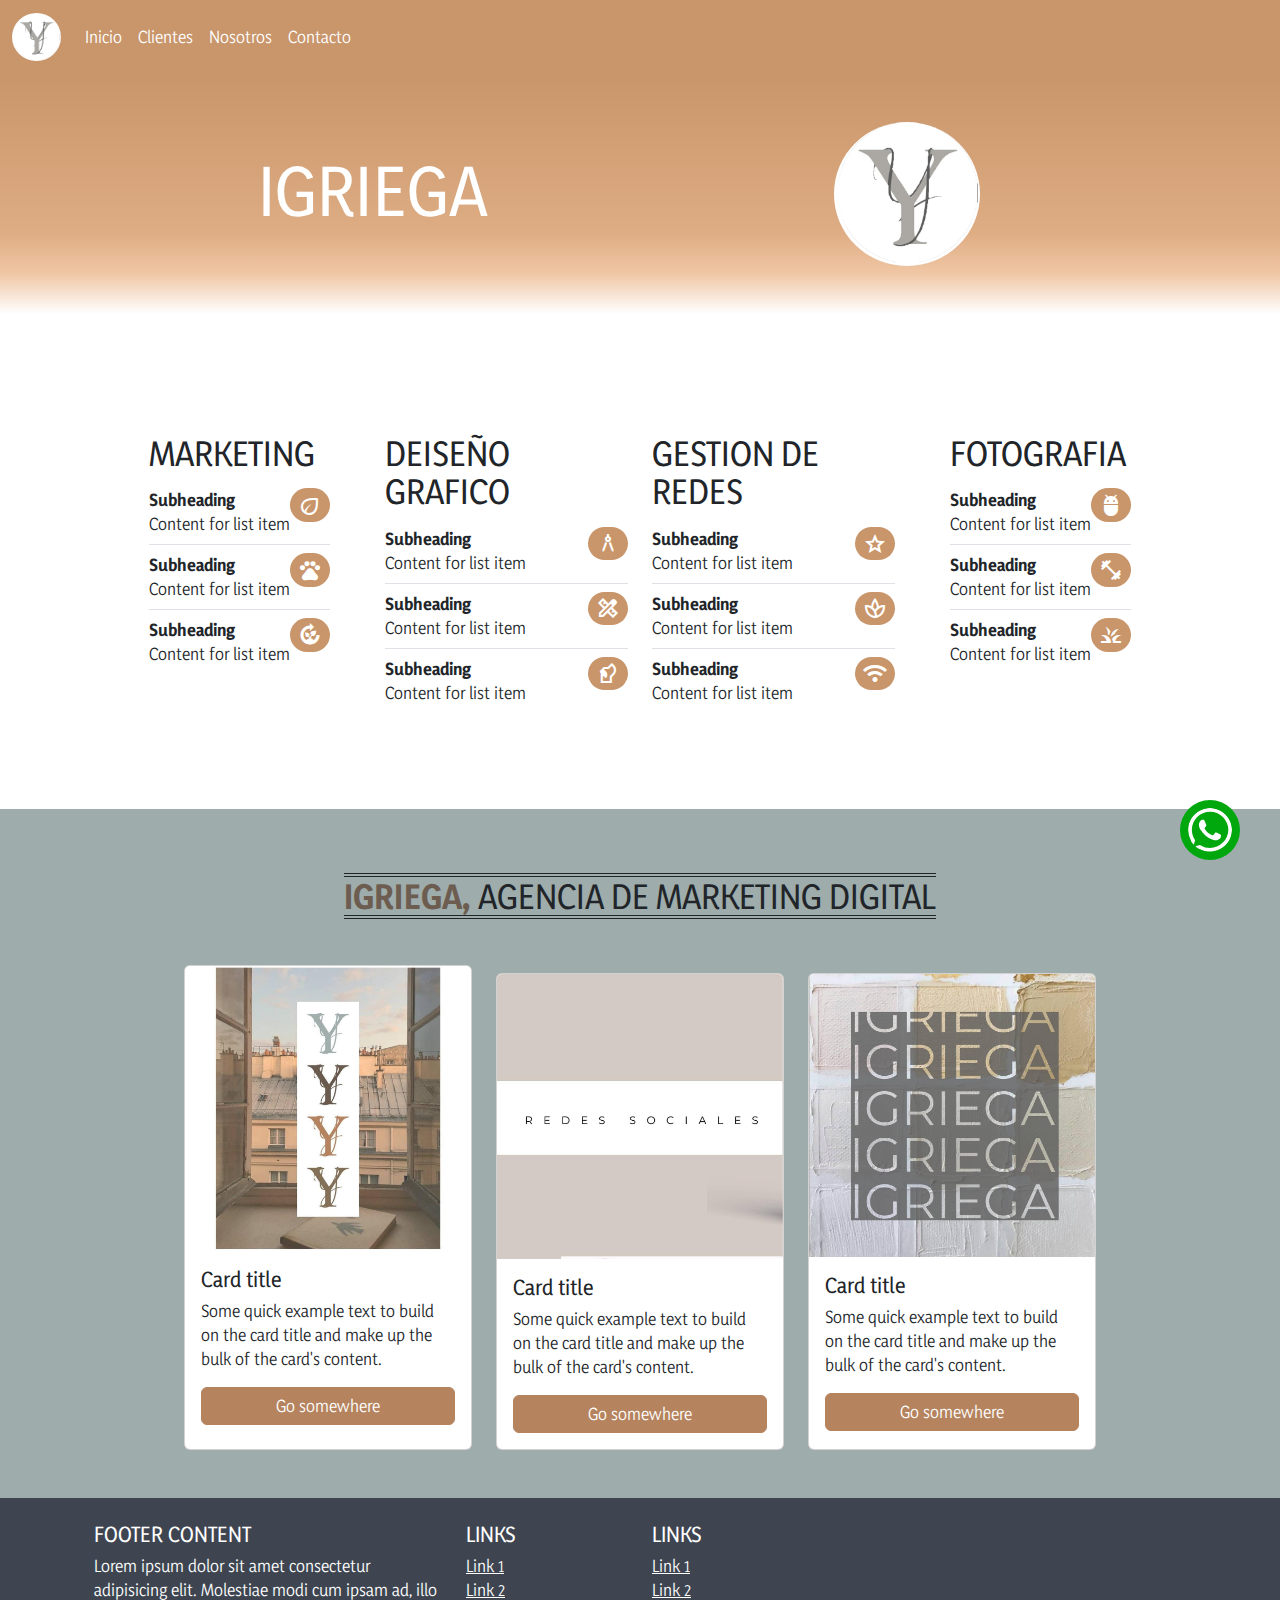
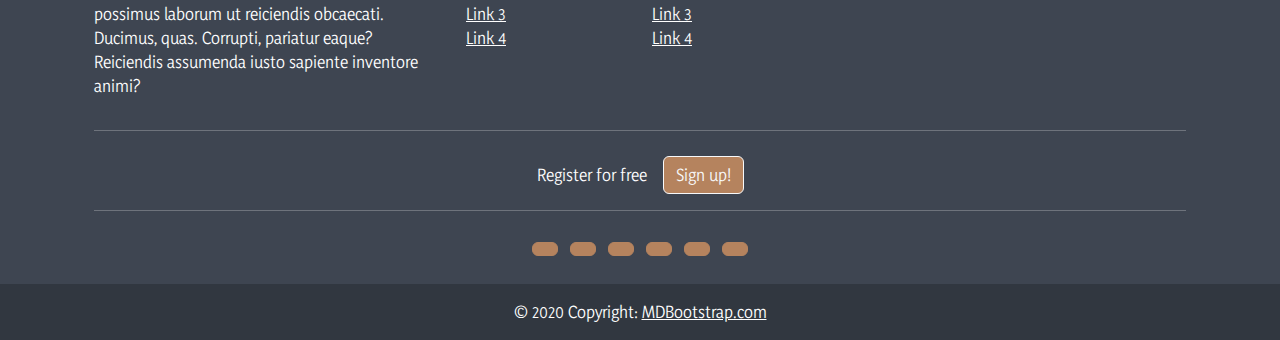
==== commit dbb6616f: "Logo WS" ====
--- a/index.html
+++ b/index.html
@@ -4,6 +4,7 @@
 <head>
   <meta charset="utf-8">
   <meta name="viewport" content="width=device-width, initial-scale=1">
+  <link rel="shortcut icon" href="logo.jpg" >
   <link rel="stylesheet" href="./initialize.css">
   <link rel="stylesheet" href="./lib/bootstrap/css/bootstrap.min.css">
   <link rel="stylesheet" href="./styleDefine.css">
@@ -408,6 +409,10 @@
     <!-- Copyright -->
   </footer>
 
+  <a href="https://wa.me/+5492665022520?text=Hola%20IGRIEGA%20queria%20consultarte%20por..." class="float">
+    <img src="./assets/whatsapp.svg" alt="whatsapp" class="wsIcon">
+  </a>
+  
   <script src="./lib/bootstrap/js/bootstrap.min.js"></script>
 </body>
 
--- a/styleDefine.css
+++ b/styleDefine.css
@@ -47,4 +47,21 @@
 .logotipo{
     width: auto;
     height: 3rem;
+}
+
+
+
+
+.wsIcon{
+    padding: 8px;
+    position:fixed;
+    width:60px;
+    height:60px;
+    bottom:40px;
+    right:40px;
+    background-color:#00a80e;
+    fill:#FFF;
+    border-radius:50px;
+    text-align:center;
+    /* box-shadow: 2px 2px 3px #999; */
 }